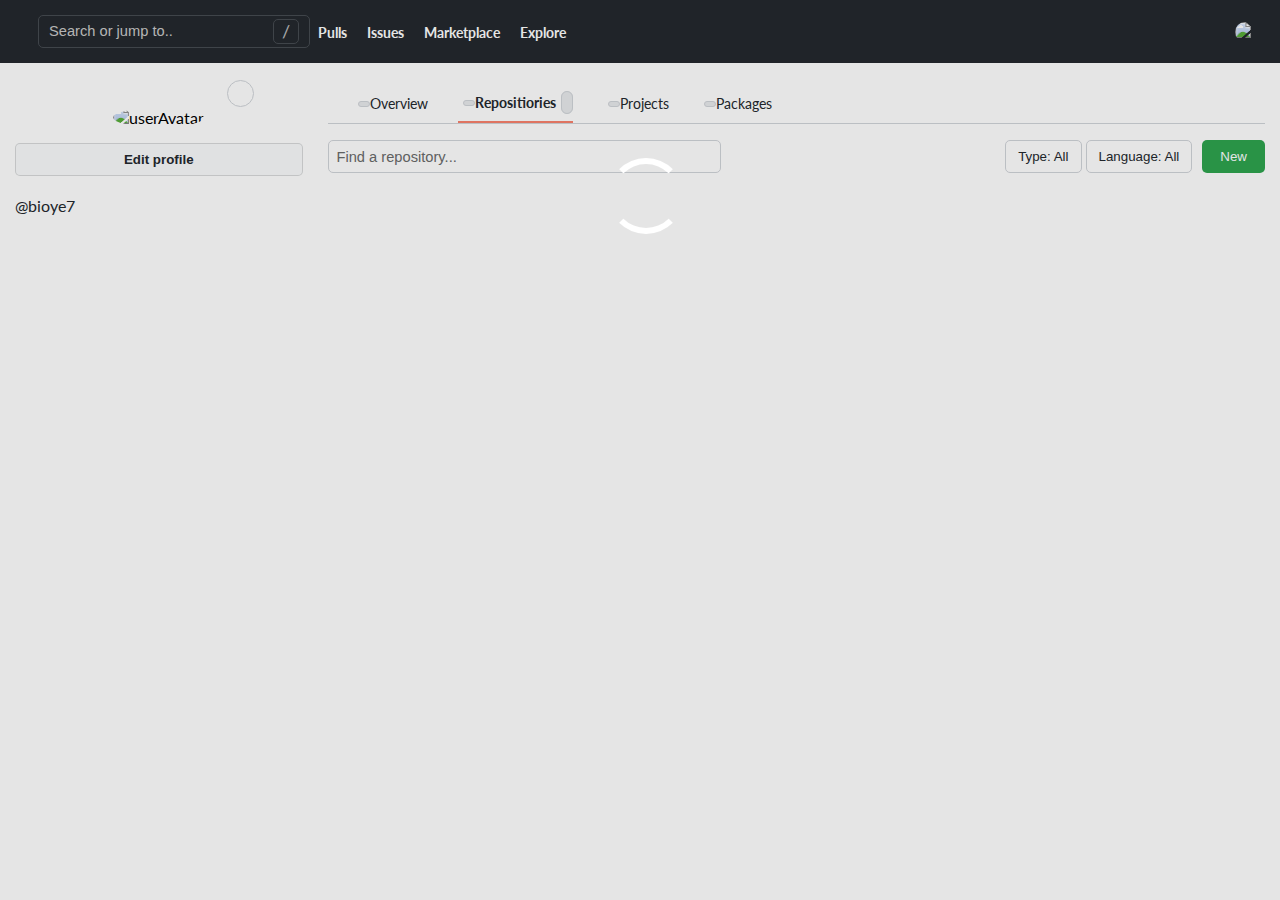
==== profile.html @ c01827f5 "add files" ====
<!DOCTYPE html>
<html lang="en">
<head>
  <meta charset="UTF-8">
  <meta name="viewport" content="width=device-width, initial-scale=1.0">
  <title>Document</title>
  <script src="https://use.fontawesome.com/6b69079b20.js"></script>
  <script src="https://code.iconify.design/1/1.0.7/iconify.min.js"></script>
  <link rel="stylesheet" href="app.css">
  <link rel="preconnect" href="https://fonts.gstatic.com">
<link href="https://fonts.googleapis.com/css2?family=Lato:wght@300;400;700;900&display=swap" rel="stylesheet">
</head>
<body>
  <nav>
    <div class="main-nav">
      <div class="left-al">
        <i class="fa fa-bars" id="bar" aria-hidden="true"></i>
        <a href="index.html"><i class="fa fa-github" aria-hidden="true"></i></a>
        <div class="menu">
          <ul>
            <li>
              <div class="input">
                <input type="text" placeholder="Search or jump to.." class='nav-input'>
                <div>/</div>
              </div>
            </li>
            <li>
              <a href="#">Pulls</a>
            </li>
            <li>
              <a href="#">Issues</a>
            </li>
            <li>
              <a href="#">Marketplace</a>
            </li>
            <li>
              <a href="#">Explore</a>
            </li>
          </ul>
        </div>
      </div>
      <div class="right-al">
        <i class="fa fa-bell-o" aria-hidden="true"></i>
        <div class="dropdown">
          <div id="icons1">
            <span class="iconify" data-icon="octicon:plus-16" data-inline="false"></span>
            <i class="fa fa-caret-down" aria-hidden="true"></i>
          </div>
          <div class="dropdown-content hide" id="content-1">
            <a href="#">New repository</a>
            <a href="#">Import repository</a>
            <a href="#">New gist</a>
            <a href="#">New organization</a>
            <a href="#">New project</a>
          </div>
        </div>
        <div class="dropdown">
          <div id="icons2">
            <img src="" alt="user avatar" id="navImg">
            <i class="fa fa-caret-down" aria-hidden="true"></i>
          </div>
          <div class="dropdown-content hide" id="content-2">
            <div class="info">
              <p>Signed in as:</p>
              <h4 class="username"></h4>
            </div>
            <div class="status status-dropdown">
              <i class="fa fa-smile-o" ></i>
              <p>Set Status</p>
            </div>
            <div class="links1">
              <a href="#">Your profile</a>
              <a href="#">Your repositories</a>
              <a href="#">Your organizations</a>
              <a href="#">Your projects</a>
              <a href="#">Your stars</a>
              <a href="#">Your gists</a>
            </div>
            <div class="links2">
              <a href="#">Upgrade</a>
              <a href="#">Feature Preview</a>
              <a href="#">Help</a>
              <a href="#">Settings</a>
              <a href="#">Sign out</a>
            </div>
          </div>
        </div>
      </div>
      
    </div>
    <div class="mobile hide" id="mobile-nav">
      <ul>
        <li>
          <div class="input-mobile">
            <input type="text" placeholder="Search or jump to.." class="nav-input">
            <div>/</div>
          </div>
        </li>
        <li><a href="#">Dashboard</a></li>
        <li><a href="#">Pull requests</a></li>
        <li><a href="#">Issues</a></li>
        <li><a href="#">Marketplace</a></li>
        <li><a href="#">Explore</a></li>
        <li class="user"><div><img src="" alt="userAvatar" id="dropdownImg"><a href="#" class="username"></a></div></li>
        <li><span class="iconify" data-icon="octicon:sign-out-16" data-inline="false"></span><a href='index.html' style="margin-left: 5px">Sign out</a></li>
      </ul>
    </div>
  </nav>

  <div class="container">

    <!-- Profile Section -->
    <div class="section">
      <div class="profile">
        <div class='icon-container'>
          <img src="" alt="userAvatar" id="userAvatar">
          <div class='status-circle'>
            <i class="fa fa-smile-o smile" aria-hidden="true"></i><span id='status'>Set Status</span>
          </div>
        </div>
        
        <div class="name">
          <h2 class="owner"></h2>
          <h5 class="username"></h5>
        </div>
      </div>
      <div class="status">
        <i class="fa fa-smile-o " aria-hidden="true"></i>
        <p>Set Status</p>
      </div>
      <p id="role"></p>
      <button class="edit">Edit profile</button>
      <div class="twitter-link">
        <i class="fa fa-twitter" aria-hidden="true"></i>
        <a href="https://twitter.com/bioye7">@bioye7</a>
      </div>
    </div>

    <!-- Repositiories section -->
    <div class="right-sect">
      <div class="options">
        <ul>
          <li><span class="iconify list-icon" data-icon="octicon:book-16" data-inline="false"></span><a href="#">Overview</a></li>
          <li id="repo-list"><span class="iconify list-icon" data-icon="octicon:repo-16" data-inline="false"></span><a href="#">Repositiories <span id="repototal"></span></a></li>
          <li><span class="iconify list-icon" data-icon="octicon:project-16" data-inline="false"></span><a href="#">Projects</a></li>
          <li><span class="iconify list-icon" data-icon="octicon:package-16" data-inline="false"></span><a href="#">Packages</a></li>
        </ul>
      </div>
      <div class="action">
        <div class="search"><input type="text" placeholder="Find a repository..."></div>
        <div class="buttons">
          <div>
            <button>
              Type: <span>All
                <i class="fa fa-caret-down" aria-hidden="true"></i></span> 
            </button>
            <button>
              Language: <span>All <i class="fa fa-caret-down" aria-hidden="true"></i> </span>
              
            </button>
          </div>
          <button>
            <span><i class="fa fa-file-text-o" aria-hidden="true"></i></span>
            New
          </button>
        </div>
      </div>
      <!-- Each repository will be appended to the div below -->
      <div class="repositories"></div>
    </div>


    <!-- Loading Modal -->
    <div class="modal" id="load">
      <div class="loading-modal w-full">
          <div class="loader">
            <div class="lds-dual-ring"></div>
          </div>
      </div>
    </div>
  </div>

<script src="app.js"></script>
</body>
</html>
---- app.css ----
body{
  margin: 0;
  padding: 0;
  font-family: 'Lato', sans-serif;
}
h1{
  font-size: 4em;
  color: rgb(117, 109, 109)
}

/* NAVIGATION STYLING */
nav{
  background-color: #24292e;
  padding: 15px 20px;
  color: hsla(0, 0%, 100%, 0.7);
  box-sizing: border-box;
}
.fa{
  color: #fff;
  cursor: pointer;
}
.fa-bars{
  font-size: 1.7em
}
.fa-github{
  font-size: 2.3em;
}
.fa-bell-o{
  font-size: 1.2em
}
.fa-smile-o{
  color: #24292E
}

.main-nav{
  display: flex;
  justify-content: space-between;
  align-items: center;
  
}
.left-al{
  display: flex;
  justify-content: space-between;
  align-items: center;
  width: 55%
}
.menu{
  display: none;
  visibility: hidden;
}
.hide{
  display: none;
}
.visible{
  display: block;
}

.mobile{
  width: 100%;
  margin-top: 20px;
}
.mobile  ul{
  list-style-type: none;
  margin: 0;
  padding: 0;
  
}
.mobile ul li:first-child{
  border: 0
}
.mobile ul li:last-child{
  color: #fff;
}
.mobile li:last-child b{
  padding-left: 5px
}
.mobile ul li:last-child:hover{
  color: hsla(0, 0%, 100%, 0.7);
}
.mobile ul li{
  border-top: 1px solid #6a737d;
  
}
.mobile ul li{
  padding: 10px 0;
  margin: 0
}
.mobile ul li a{
  text-decoration: none;
  color: #fff;
  font-size: 1em;
  font-weight: 700;
}
.mobile a:hover{
  color: hsla(0, 0%, 100%, 0.7);
}
.input-mobile{
  border: 1px solid #474c52;
  border-radius: 5px;
  padding: 3px 10px;
  display: flex;
  justify-content: space-between;
  font-size: 1.1em;
}
.input-mobile div{
  border: 1px solid #474c52;
  padding: 5px 10px;
  border-radius: 5px
}
.nav-input{
  background-color: #24292e;
  color: #fff;
}
input{
  border: none; 
  font-weight:400;
  margin: 0;
  padding: 0;
  outline: 0;
  width: 100%
  
}
input::placeholder{
  font-size: 1.1em;
  color: #cac9c9
}
#icons2{
  display: flex;
  align-items: center;
}

#navImg, #dropdownImg{
  width: 20px;
  height: 20px;
  border-radius:50%;
  margin-right: 5px;
}
li.user div{
  display: flex;
  align-items: center;
}
.dropdown{
  display: none;
}

form{
  margin-top: 50px;
  text-align: center;
  color: #24292e;
}
form > div {
  padding: 10px;
  border: 1px solid #474c52;
  background-color: #fff;
  border-radius: 12px;
  width: 80%;
  margin: 0 auto;
  max-width: 400px
}
#text-div{
  border: 1px solid #474c52;
  border-radius: 10px;
  margin-bottom: 20px;
  padding: 5px 0
}
#text-div input{
  width: 90%;
  background-color: #fff;
  color: #000
}


.container{
  padding: 5px 15px
}


/* PROFILE SECTION */
.profile{
  display: flex;
  width: 100%;
  box-sizing: border-box;
}
.icon-container {
  width: 100px;
  height: 100px;
  position: relative;
}
#userAvatar{
  width: 100%;
  height: 100%;
  border-radius: 50%;
  
}
.status-circle {
  width: 10px;
  height: 10px;
  border-radius: 50%;
  background-color: #fff;
  padding: 5px 5px;
  display: flex; 
  align-items: center; 
  justify-content: center;
  border: 1px solid #d1d5da;
  bottom: 0;
  right: 0;
  position: absolute;
}
#status{
  display: none;
  font-size: 0.7em
}
.status-circle:hover{
  width: 80px;
  border-radius: 20px;
  
}
.status-circle:hover #status{
  display: inline;
  margin-left: 5px
}
.smile{
  font-size: 12px
}
.name{
  margin-left: 20px;
  margin-top: 15px;
}
.name h2, h5{
  margin: 0;
  color: #24292e
}
.name h5{
  font-size: 1.2em;
  font-weight: 300;
}
.status{
  border-radius: 5px;
  border: 1px solid #e1e1e1;
  padding: 0 10px;
  box-sizing: border-box;
  margin: 8px auto;
  width: 100%;
  display: flex;
  align-items: center;
}
.status p{
  color: #24292E;
  font-size: 12px;
  padding: 8px 8px 8px 16px;
  margin: 0
}
.edit{
  width: 100%;
  background-color: #fafbfc;
  padding: 8px 0;
  outline: none;
  box-shadow: none;
  border: 1px solid rgba(27, 31, 35, 0.15);
  cursor: pointer;
  border-radius: 5px;
  color: #24292E;
  font-weight: 700;
  margin-bottom: 30px
}
.twitter-link{
  display: none;
}


/* REPOSITORY SECTION HEADER */
.options ul{
  list-style-type: none;
  padding: 10px 10px 0 10px;
  display: flex;
  border-bottom: 1px solid #d1d5da;
  
}
.options li{
  margin: 0 15px 0 15px;
  padding-bottom: 10px;
}
.options a{
  text-decoration: none;
  color: #24292E;
  font-size: 0.9em;
  
}
.options span{
  background-color: rgba(209, 213, 218, 0.5);
  border: 1px solid #d1d5da;
  padding: 2px 5px;
  margin-left: 5px;
  border-radius: 15px
}
.list-icon{
  display: none;
}
.options li:hover{
  border-bottom: 2px solid #d1d5da
}
.options ul li:nth-child(2) {
  font-weight: 700;
  border-bottom: 2px solid #f9826c;
}
.options ul li:nth-child(2):hover{
  border-bottom: 2px solid #f9826c;
}
.options li {
  display: flex;
  align-items: center;
}
.iconify{
  color: #6a737d
}

.action input{
  background-color: #fff;
  color: #6a6b6b
}
.action input::placeholder{
  color: #6a6b6b
}
.search{
  border: 1px solid #d1d5da;
  margin: 0 0 10px 0;
  border-radius: 5px;
  padding: 8px
}
.buttons{
  display: flex;
  justify-content: space-between;
}
.buttons div button{
  background-color: #fff;
  border: 1px solid #d1d5da;
  color: #24292E;
  outline: none;
  box-shadow: none;
  padding: 8px 12px;
  border-radius: 5px;
  cursor: pointer;
}
.buttons div button:hover{
  background-color: #f0efef;
}
.buttons button{
  border: none;
  outline: none;
  box-shadow: none;
  cursor: pointer;
  color: white;
  padding: 8px 18px;
  background-color: #2ea44f;
  border-radius: 5px;
}
button .fa{
  color: #24292E
}
button .fa-file-text-o{
  color: white
}

/* REPOSTIORIES STYLING */
.repositories{
  margin-top: 20px
}
.repo{
  display: flex;
  justify-content: space-between;
  align-items: center;
  border-top: 1px solid #eaecef;
  padding: 20px 0
}
.wrapper{
  width: 60%;
  color: #586069
}
.repo-name{
  font-size: 1.4em;
  text-decoration: none;
  color: blue
}
a.repo-name{
  cursor: pointer;
}
.repo-name:hover{
  text-decoration: underline;
}
.description{
  margin-top: 5px;
  font-size: 0.8em;
  line-height: 1.8em;
}
div.langcolor{
  margin-right: 15px;
  display: flex;
  align-items: center;
}
.color{
  width: 15px;
  height: 15px;
  border-radius: 50%;
  margin-right: 5px;
  display: inline-block
}
span.star, span.fork{
  margin: 0 8px;
}

.star .fa, .fork .fa{
  color: #24292E;
  margin-right: 3px
}

.updated{
  font-size: 0.8em;
  margin : 1px 0 0 0
}
button .fa-star-o{
  font-weight: 400;
  margin-right: 5px;
}
.repo button{
  padding: 6px 15px;
  font-weight: 500;
  background-color: #fafbfc;
  color: #24292E;
  border-radius: 7px;
  outline: none;
  border: 1px solid rgba(27, 31, 35, 0.15);
}
.repo button:hover{
  background-color: #f0efef;
}
.repofooter{
  display: flex;
  align-items: center;
}
span.lang{
  font-size: 0.9em
}

/* LOADING MODAL STYLING */
.modal{
  display: block;
  position: fixed;
  z-index: 1;
  left: 0;
  top: 0;
  width: 100%;
  height: 100%;
  overflow: auto;
  background-color: rgba(0,0,0, 0.1);
}
.loading-modal{
  min-height: 350px;
  
}

.loader{
  position: relative;
  top: 150px;
  text-align: center
}
.lds-dual-ring {
  display: inline-block;
  width: 80px;
  height: 80px;
}
.lds-dual-ring:after {
  content: " ";
  display: block;
  width: 64px;
  height: 64px;
  margin: 8px;
  border-radius: 50%;
  border: 6px solid #fff;
  border-color: #fff transparent #fff transparent;
  animation: lds-dual-ring 1.2s linear infinite;
}
@keyframes lds-dual-ring {
  0% {
    transform: rotate(0deg);
  }
  100% {
    transform: rotate(360deg);
  }
}


/*===================================================*/
/* ====================Media Queries================== */
/* ===================================================== */
@media only screen and (min-width: 544px){
  .list-icon{
    display: inline;
    padding-right: 5px;
    
  }
}
@media only screen and (min-width: 767px){
  nav{
    padding: 0;
  }
  #mobile-nav{
    display: none;
  }
  #bar{
    display: none;
  }
  .main-nav{
    padding: 5px 20px
  }
  .left-al{
    width: 45%;
  }
  .menu{
    display: block;
    visibility: visible;
    margin-left: 10px;   
  }
  .menu ul{
    display: flex;
    list-style-type: none;
    align-items: center;
    margin: 10px 0;
    padding: 0
  }
  .menu li a{
    text-decoration: none;
    color: #fff;
    font-size: 0.9em;
    font-weight: 700;
    margin: 0 10px
  }
  .menu li a:hover{
    color: hsla(0, 0%, 100%, 0.7)
  }
  .fa-bell-o:hover{
    color: hsla(0, 0%, 100%, 0.7)
  }
  .input{
    border: 1px solid #474c52;
    border-radius: 5px;
    padding: 3px 10px;
    display: flex;
    justify-content: space-between;
    font-size: 1.1em;
    min-width: 250px
  }
  .input div{
    border: 1px solid #474c52;
    padding: 1px 8px;
    border-radius: 5px
  }
  .menu ul li:first-child{
    width: 50%
  }
  .right-al{
    display: flex;
    min-width: 120px;
    justify-content: space-between;
  }
  .dropdown {
    position: relative;
    display: inline-block;
  }
  #icons i{
    margin: 0 2px
  }
  .dropdown:hover  i{
    color:hsla(0, 0%, 100%, 0.7)
  }
  .dropdown:hover .fa-smile-o{
    color: #24292E;
  }
  /* Dropdown Content (Hidden by Default) */
  .dropdown-content {
    position: absolute;
    left: -150px;
    background-color: #fff;
    min-width: 160px;
    box-shadow: 0px 8px 16px 0px rgba(0,0,0,0.2);
    z-index: 1;
    padding: 3px 0;
    border-radius: 5px;
  }
  /* Links inside the dropdown */
  .dropdown-content a {
    font-size: 14px;
    color: #24292E;
    padding: 8px 8px 8px 16px;
    text-decoration: none;
    display: block;
  }
  .dropdown-content a:hover{
    background-color: blue;
    color: white
  }
  .info{
    border-bottom: 1px solid #e1e1e1;
  }
  .info p{
    color: #24292E;
    padding: 8px 8px 8px 16px;
    margin: 0;
    font-weight: 300;
    cursor: pointer;
  }
  .info h4{
    font-weight: 400;
    color: #24292E;
    padding: 0 8px 8px 16px;
    margin: 0;
    cursor: pointer;
  }
  .status{
    display: none;
  }
  .status-dropdown{
    display: block

  }
  .status-dropdown{
    border-radius: 5px;
    border: 1px solid #e1e1e1;
    padding: 0 10px;
    box-sizing: border-box;
    margin: 8px auto;
    width: 80%;
    display: flex;
    align-items: center;
  }
  .status p{
    color: #24292E;
    font-size: 12px;
    padding: 8px 8px 8px 16px;
    margin: 0
  }
  .links1{
    border-top: 1px solid #e1e1e1;
    border-bottom: 1px solid #e1e1e1;
  }
  .links2{
    margin-top:8px
  }
  .container{
    display: flex;
    justify-content: space-between;
  }
  .icon-container{
    width: 80%;
    height: 70%;
    margin: 0 auto;
  }
  #userAvatar{
    width: 100%;
    height: 100%;
  }
  .status-circle{
    width: 15px;
    height: 15px;
    bottom: 20px;
    right: 20px
  }
  .smile{
    font-size: 16px;
  }
  
  
  .section{
    width: 23%;
    margin-top: 40px;
  }
  .right-sect{
    width: 75%
  }
  .action{
    display: flex;
    justify-content: space-between;
  }
  .search{
    width: 40%;
    margin-bottom: 0;
    padding: 5px 8px 5px 8px
  }
  .buttons{
    display: flex;
    margin-left: 20px;
  }
  .buttons div{
    margin-right: 10px
  }
  .profile{
    display: block;
    text-align: center;
  }
  
  .name{
    margin: 0;
    text-align: left;
  }
  
  .edit{
    margin-bottom: 20px;
  }
  .fa-twitter{
    color: #6a737d
  }
  .twitter-link{
    display: block;
  }
  .twitter-link a{
    text-decoration: none;
    color: #24292E;
  }
  .twitter-link a:hover{
    color: blue;
    text-decoration: underline;
  }
}

@media only screen and (max-width: 510px){
  .options ul{
    padding: 0
  }
}


@media only screen and (max-width: 414px){
  .options li{
    margin: 0 10px 0 0;
  }
  p.description{
    font-size: 0.7em
  }
  div.repofooter{
    font-size: 0.7em
  }
  .options a{
    font-size: 0.8em;
  }
}
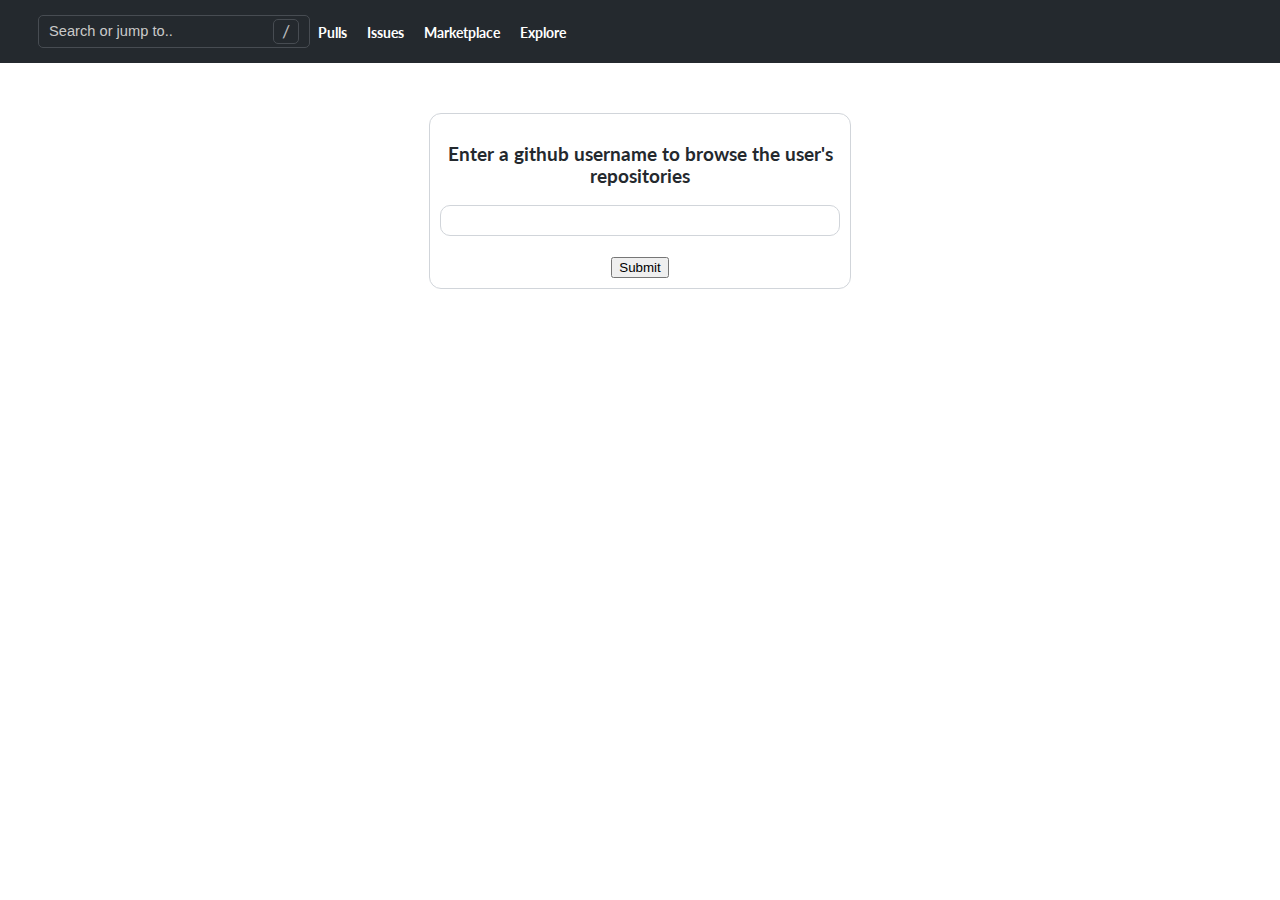
==== commit 685bd632: "handle error" ====
--- a/profile.html
+++ b/profile.html
@@ -130,10 +130,6 @@
       </div>
       <p id="role"></p>
       <button class="edit">Edit profile</button>
-      <div class="twitter-link">
-        <i class="fa fa-twitter" aria-hidden="true"></i>
-        <a href="https://twitter.com/bioye7">@bioye7</a>
-      </div>
     </div>
 
     <!-- Repositiories section -->
--- a/app.css
+++ b/app.css
@@ -150,7 +150,7 @@
 }
 form > div {
   padding: 10px;
-  border: 1px solid #474c52;
+  border: 1px solid #d1d5da;
   background-color: #fff;
   border-radius: 12px;
   width: 80%;
@@ -158,7 +158,7 @@
   max-width: 400px
 }
 #text-div{
-  border: 1px solid #474c52;
+  border: 1px solid #d1d5da;
   border-radius: 10px;
   margin-bottom: 20px;
   padding: 5px 0
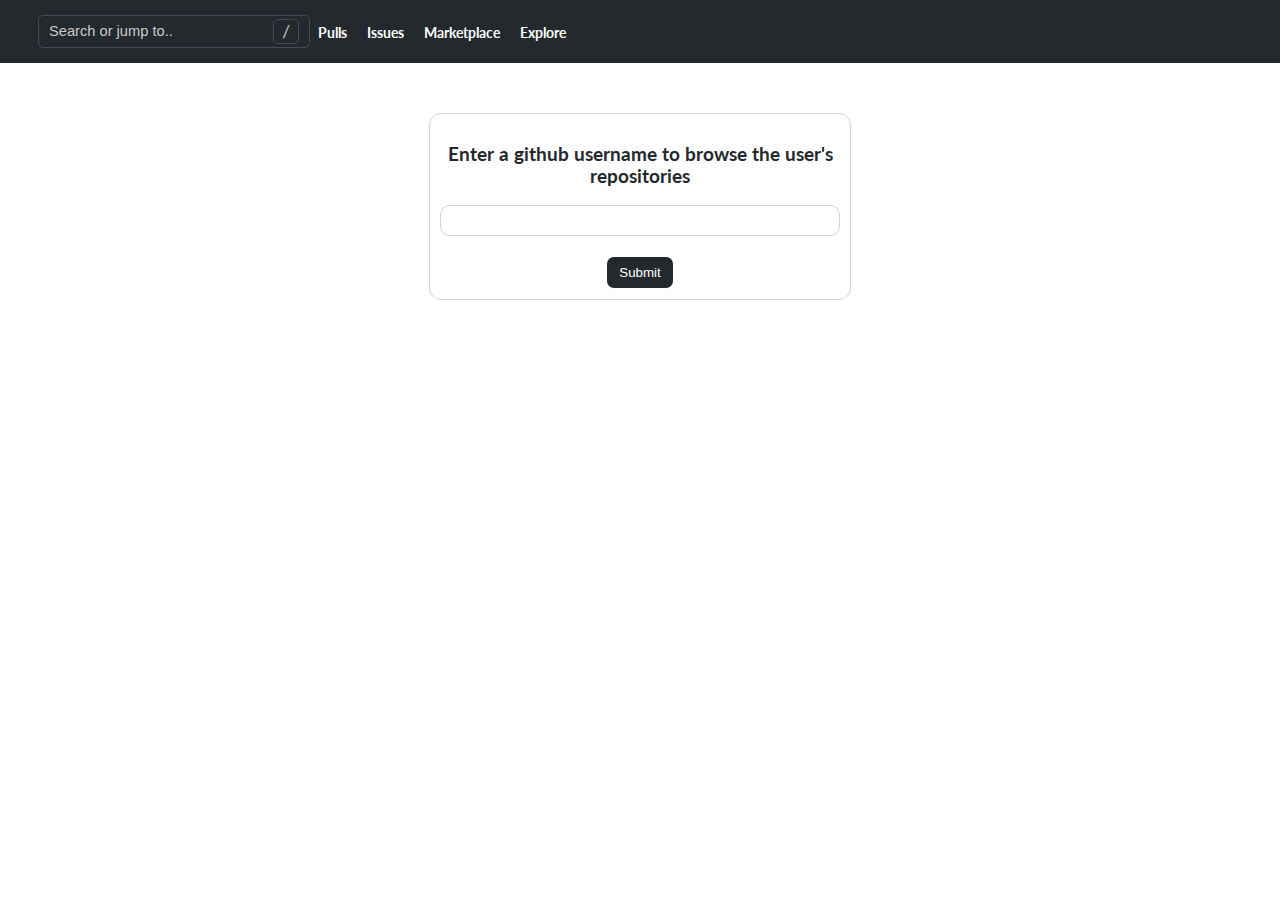
==== commit 23c68a09: "add styling" ====
--- a/profile.html
+++ b/profile.html
@@ -3,7 +3,7 @@
 <head>
   <meta charset="UTF-8">
   <meta name="viewport" content="width=device-width, initial-scale=1.0">
-  <title>Document</title>
+  <title>buycoins-task</title>
   <script src="https://use.fontawesome.com/6b69079b20.js"></script>
   <script src="https://code.iconify.design/1/1.0.7/iconify.min.js"></script>
   <link rel="stylesheet" href="app.css">
--- a/app.css
+++ b/app.css
@@ -120,6 +120,7 @@
   width: 100%
   
 }
+
 input::placeholder{
   font-size: 1.1em;
   color: #cac9c9
@@ -169,6 +170,25 @@
   color: #000
 }
 
+/* Browser autofill input styling */
+input:-webkit-autofill,
+input:-webkit-autofill:hover, 
+input:-webkit-autofill:focus, 
+input:-webkit-autofill:active
+{
+ -webkit-box-shadow: 0 0 0 30px white inset !important;
+  box-shadow: 0 0 0 30px white inset !important;
+}
+/* Browser autofill input styling */
+
+#form-btn{
+  background-color: #24292e;
+  border-radius: 8px;
+  color: white;
+  padding: 8px 12px;
+  border: 1px solid;
+  cursor: pointer;
+}
 
 .container{
   padding: 5px 15px
